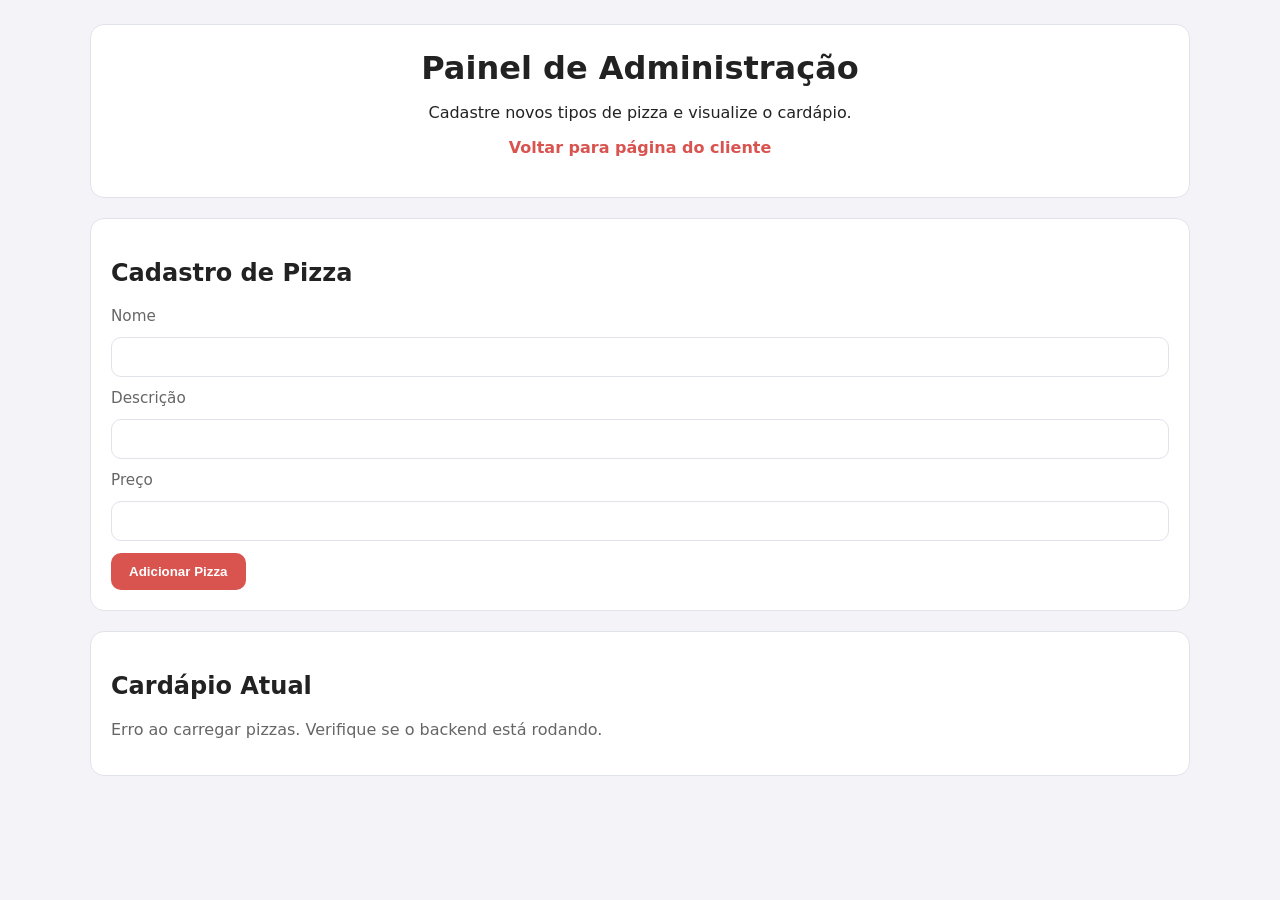
==== ProjetoComputacaoDistribuidaG2/Frotnend/admin.html @ 2ae97d3e "Arrumando erros de nomeacao e adicionado as telas basicas de ADM e USR" ====
<!DOCTYPE html>
<html lang="pt-BR">
<head>
    <meta charset="UTF-8" />
    <meta name="viewport" content="width=device-width, initial-scale=1.0" />
    <title>Painel de Administração - Pizzaria Online</title>
    <style>
        :root {
            --bg: #f4f4f8;
            --card: #ffffff;
            --text: #222;
            --muted: #666;
            --primary: #d9534f;
            --primary-dark: #c9302c;
            --border: #e1e3ea;
        }

        * {
            box-sizing: border-box;
        }

        body {
            margin: 0;
            font-family: Inter, system-ui, sans-serif;
            background: var(--bg);
            color: var(--text);
        }

        .container {
            width: min(1100px, calc(100% - 32px));
            margin: 24px auto;
            display: grid;
            gap: 20px;
        }

        header {
            text-align: center;
            padding: 24px;
            background: var(--card);
            border: 1px solid var(--border);
            border-radius: 14px;
        }

        header h1 {
            margin: 0 0 8px;
        }

        .card {
            background: var(--card);
            border: 1px solid var(--border);
            border-radius: 14px;
            padding: 20px;
        }

        form {
            display: grid;
            gap: 12px;
        }

        label {
            font-size: 0.95rem;
            color: var(--muted);
        }

        input {
            width: 100%;
            padding: 10px 12px;
            border-radius: 10px;
            border: 1px solid var(--border);
            font-size: 1rem;
        }

        button {
            width: fit-content;
            padding: 11px 18px;
            border: none;
            border-radius: 10px;
            background: var(--primary);
            color: #fff;
            font-weight: 600;
            cursor: pointer;
        }

        button:hover {
            background: var(--primary-dark);
        }

        table {
            width: 100%;
            border-collapse: collapse;
            margin-top: 12px;
        }

        th,
        td {
            padding: 10px 12px;
            border-bottom: 1px solid var(--border);
            text-align: left;
        }

        th {
            color: var(--muted);
        }

        .message {
            margin-top: 12px;
            color: var(--muted);
        }

        a {
            color: var(--primary);
            text-decoration: none;
            font-weight: 600;
        }

        a:hover {
            text-decoration: underline;
        }

        @media (max-width: 720px) {
            .container {
                width: calc(100% - 24px);
            }
        }
    </style>
</head>
<body>
    <div class="container">
        <header>
            <h1>Painel de Administração</h1>
            <p>Cadastre novos tipos de pizza e visualize o cardápio.</p>
            <p><a href="index.html">Voltar para página do cliente</a></p>
        </header>

        <section class="card">
            <h2>Cadastro de Pizza</h2>
            <form id="pizza-form">
                <label>Nome</label>
                <input type="text" id="pizza-nome" required />

                <label>Descrição</label>
                <input type="text" id="pizza-descricao" required />

                <label>Preço</label>
                <input type="number" id="pizza-preco" step="0.01" min="0" required />

                <button type="submit">Adicionar Pizza</button>
            </form>
        </section>

        <section class="card">
            <h2>Cardápio Atual</h2>
            <div id="pizza-list">Carregando pizzas...</div>
        </section>
    </div>

    <script>
        const baseUrl = "http://127.0.0.1:8000";

        const pizzaForm = document.getElementById("pizza-form");
        const pizzaList = document.getElementById("pizza-list");

        async function fetchPizzas() {
            try {
                const response = await fetch(`${baseUrl}/pizzas`);
                const pizzas = await response.json();
                renderPizzas(pizzas);
            } catch (error) {
                pizzaList.innerHTML = `<p class="message">Erro ao carregar pizzas. Verifique se o backend está rodando.</p>`;
            }
        }

        function renderPizzas(pizzas) {
            if (!pizzas.length) {
                pizzaList.innerHTML = `<p class="message">Nenhuma pizza encontrada.</p>`;
                return;
            }

            pizzaList.innerHTML = `
                <table>
                    <thead>
                        <tr><th>ID</th><th>Nome</th><th>Descrição</th><th>Preço</th></tr>
                    </thead>
                    <tbody>
                        ${pizzas
                            .map(
                                pizza => `
                            <tr>
                                <td>${pizza.id}</td>
                                <td>${pizza.nome}</td>
                                <td>${pizza.descricao}</td>
                                <td>R$ ${pizza.preco.toFixed(2)}</td>
                            </tr>`
                            )
                            .join("")}
                    </tbody>
                </table>
            `;
        }

        pizzaForm.addEventListener("submit", async event => {
            event.preventDefault();

            const nome = document.getElementById("pizza-nome").value.trim();
            const descricao = document.getElementById("pizza-descricao").value.trim();
            const preco = parseFloat(document.getElementById("pizza-preco").value);

            if (!nome || !descricao || Number.isNaN(preco)) return;

            try {
                await fetch(`${baseUrl}/pizzas`, {
                    method: "POST",
                    headers: {
                        "Content-Type": "application/json"
                    },
                    body: JSON.stringify({ nome, descricao, preco })
                });

                pizzaForm.reset();
                fetchPizzas();
            } catch (error) {
                alert("Erro ao cadastrar pizza. Verifique o backend.");
            }
        });

        fetchPizzas();
    </script>
</body>
</html>
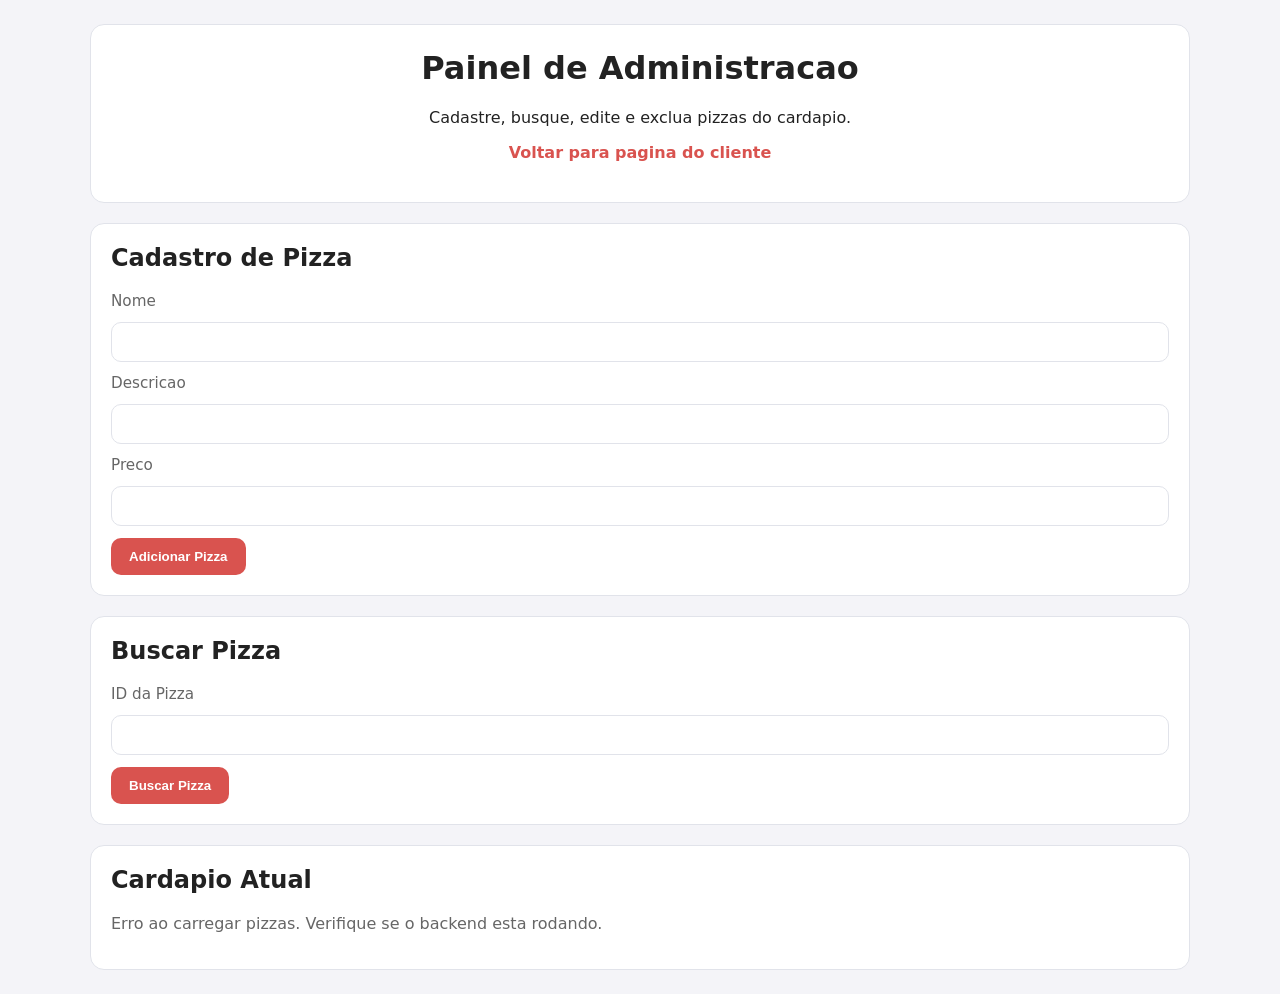
==== commit a1aab09c: "Adiciona acoes de administracao no frontend" ====
--- a/ProjetoComputacaoDistribuidaG2/Frotnend/admin.html
+++ b/ProjetoComputacaoDistribuidaG2/Frotnend/admin.html
@@ -3,7 +3,7 @@
 <head>
     <meta charset="UTF-8" />
     <meta name="viewport" content="width=device-width, initial-scale=1.0" />
-    <title>Painel de Administração - Pizzaria Online</title>
+    <title>Painel de Administracao - Pizzaria Online</title>
     <style>
         :root {
             --bg: #f4f4f8;
@@ -13,6 +13,8 @@
             --primary: #d9534f;
             --primary-dark: #c9302c;
             --border: #e1e3ea;
+            --danger: #b42318;
+            --dark: #333;
         }
 
         * {
@@ -33,23 +35,22 @@
             gap: 20px;
         }
 
-        header {
-            text-align: center;
-            padding: 24px;
-            background: var(--card);
-            border: 1px solid var(--border);
-            border-radius: 14px;
-        }
-
-        header h1 {
-            margin: 0 0 8px;
-        }
-
+        header,
         .card {
             background: var(--card);
             border: 1px solid var(--border);
             border-radius: 14px;
             padding: 20px;
+        }
+
+        header {
+            text-align: center;
+            padding: 24px;
+        }
+
+        header h1,
+        .card h2 {
+            margin-top: 0;
         }
 
         form {
@@ -96,14 +97,10 @@
             padding: 10px 12px;
             border-bottom: 1px solid var(--border);
             text-align: left;
+            vertical-align: top;
         }
 
         th {
-            color: var(--muted);
-        }
-
-        .message {
-            margin-top: 12px;
             color: var(--muted);
         }
 
@@ -117,9 +114,44 @@
             text-decoration: underline;
         }
 
+        .actions,
+        .table-actions {
+            display: flex;
+            flex-wrap: wrap;
+            gap: 8px;
+        }
+
+        .secondary-button,
+        .edit-button {
+            background: var(--dark);
+        }
+
+        .secondary-button:hover,
+        .edit-button:hover {
+            background: #111;
+        }
+
+        .danger-button {
+            background: var(--danger);
+        }
+
+        .danger-button:hover {
+            background: #7a1712;
+        }
+
+        .message {
+            margin-top: 12px;
+            color: var(--muted);
+        }
+
         @media (max-width: 720px) {
             .container {
                 width: calc(100% - 24px);
+            }
+
+            table {
+                display: block;
+                overflow-x: auto;
             }
         }
     </style>
@@ -127,29 +159,44 @@
 <body>
     <div class="container">
         <header>
-            <h1>Painel de Administração</h1>
-            <p>Cadastre novos tipos de pizza e visualize o cardápio.</p>
-            <p><a href="index.html">Voltar para página do cliente</a></p>
+            <h1>Painel de Administracao</h1>
+            <p>Cadastre, busque, edite e exclua pizzas do cardapio.</p>
+            <p><a href="index.html">Voltar para pagina do cliente</a></p>
         </header>
 
         <section class="card">
             <h2>Cadastro de Pizza</h2>
             <form id="pizza-form">
-                <label>Nome</label>
+                <input type="hidden" id="pizza-id" />
+
+                <label for="pizza-nome">Nome</label>
                 <input type="text" id="pizza-nome" required />
 
-                <label>Descrição</label>
+                <label for="pizza-descricao">Descricao</label>
                 <input type="text" id="pizza-descricao" required />
 
-                <label>Preço</label>
+                <label for="pizza-preco">Preco</label>
                 <input type="number" id="pizza-preco" step="0.01" min="0" required />
 
-                <button type="submit">Adicionar Pizza</button>
+                <div class="actions">
+                    <button type="submit" id="pizza-submit">Adicionar Pizza</button>
+                    <button type="button" id="pizza-cancel" class="secondary-button" hidden>Cancelar edicao</button>
+                </div>
             </form>
         </section>
 
         <section class="card">
-            <h2>Cardápio Atual</h2>
+            <h2>Buscar Pizza</h2>
+            <form id="pizza-search-form">
+                <label for="pizza-search-id">ID da Pizza</label>
+                <input type="number" id="pizza-search-id" min="1" required />
+                <button type="submit">Buscar Pizza</button>
+            </form>
+            <div id="pizza-search-result"></div>
+        </section>
+
+        <section class="card">
+            <h2>Cardapio Atual</h2>
             <div id="pizza-list">Carregando pizzas...</div>
         </section>
     </div>
@@ -158,7 +205,15 @@
         const baseUrl = "http://127.0.0.1:8000";
 
         const pizzaForm = document.getElementById("pizza-form");
+        const pizzaSearchForm = document.getElementById("pizza-search-form");
         const pizzaList = document.getElementById("pizza-list");
+        const pizzaSearchResult = document.getElementById("pizza-search-result");
+        const pizzaIdInput = document.getElementById("pizza-id");
+        const pizzaNomeInput = document.getElementById("pizza-nome");
+        const pizzaDescricaoInput = document.getElementById("pizza-descricao");
+        const pizzaPrecoInput = document.getElementById("pizza-preco");
+        const pizzaSubmit = document.getElementById("pizza-submit");
+        const pizzaCancel = document.getElementById("pizza-cancel");
 
         async function fetchPizzas() {
             try {
@@ -166,62 +221,138 @@
                 const pizzas = await response.json();
                 renderPizzas(pizzas);
             } catch (error) {
-                pizzaList.innerHTML = `<p class="message">Erro ao carregar pizzas. Verifique se o backend está rodando.</p>`;
-            }
-        }
-
-        function renderPizzas(pizzas) {
+                pizzaList.innerHTML = `<p class="message">Erro ao carregar pizzas. Verifique se o backend esta rodando.</p>`;
+            }
+        }
+
+        function pizzaRow(pizza) {
+            return `
+                <tr>
+                    <td>${pizza.id}</td>
+                    <td>${pizza.nome}</td>
+                    <td>${pizza.descricao}</td>
+                    <td>R$ ${Number(pizza.preco).toFixed(2)}</td>
+                    <td>
+                        <div class="table-actions">
+                            <button type="button" class="edit-button" onclick="editPizza(${pizza.id})">Editar</button>
+                            <button type="button" class="danger-button" onclick="deletePizza(${pizza.id})">Excluir</button>
+                        </div>
+                    </td>
+                </tr>
+            `;
+        }
+
+        function renderPizzaTable(target, pizzas) {
             if (!pizzas.length) {
-                pizzaList.innerHTML = `<p class="message">Nenhuma pizza encontrada.</p>`;
+                target.innerHTML = `<p class="message">Nenhuma pizza encontrada.</p>`;
                 return;
             }
 
-            pizzaList.innerHTML = `
+            target.innerHTML = `
                 <table>
                     <thead>
-                        <tr><th>ID</th><th>Nome</th><th>Descrição</th><th>Preço</th></tr>
+                        <tr><th>ID</th><th>Nome</th><th>Descricao</th><th>Preco</th><th>Acoes</th></tr>
                     </thead>
-                    <tbody>
-                        ${pizzas
-                            .map(
-                                pizza => `
-                            <tr>
-                                <td>${pizza.id}</td>
-                                <td>${pizza.nome}</td>
-                                <td>${pizza.descricao}</td>
-                                <td>R$ ${pizza.preco.toFixed(2)}</td>
-                            </tr>`
-                            )
-                            .join("")}
-                    </tbody>
+                    <tbody>${pizzas.map(pizzaRow).join("")}</tbody>
                 </table>
             `;
         }
 
+        function renderPizzas(pizzas) {
+            renderPizzaTable(pizzaList, pizzas);
+        }
+
+        function fillPizzaForm(pizza) {
+            pizzaIdInput.value = pizza.id;
+            pizzaNomeInput.value = pizza.nome;
+            pizzaDescricaoInput.value = pizza.descricao;
+            pizzaPrecoInput.value = pizza.preco;
+            pizzaSubmit.textContent = "Atualizar Pizza";
+            pizzaCancel.hidden = false;
+        }
+
+        function resetPizzaForm() {
+            pizzaForm.reset();
+            pizzaIdInput.value = "";
+            pizzaSubmit.textContent = "Adicionar Pizza";
+            pizzaCancel.hidden = true;
+        }
+
         pizzaForm.addEventListener("submit", async event => {
             event.preventDefault();
 
-            const nome = document.getElementById("pizza-nome").value.trim();
-            const descricao = document.getElementById("pizza-descricao").value.trim();
-            const preco = parseFloat(document.getElementById("pizza-preco").value);
+            const pizzaId = pizzaIdInput.value;
+            const nome = pizzaNomeInput.value.trim();
+            const descricao = pizzaDescricaoInput.value.trim();
+            const preco = parseFloat(pizzaPrecoInput.value);
 
             if (!nome || !descricao || Number.isNaN(preco)) return;
 
             try {
-                await fetch(`${baseUrl}/pizzas`, {
-                    method: "POST",
+                await fetch(`${baseUrl}/pizzas${pizzaId ? `/${pizzaId}` : ""}`, {
+                    method: pizzaId ? "PUT" : "POST",
                     headers: {
                         "Content-Type": "application/json"
                     },
                     body: JSON.stringify({ nome, descricao, preco })
                 });
 
-                pizzaForm.reset();
+                resetPizzaForm();
                 fetchPizzas();
-            } catch (error) {
-                alert("Erro ao cadastrar pizza. Verifique o backend.");
+                pizzaSearchResult.innerHTML = "";
+            } catch (error) {
+                alert("Erro ao salvar pizza. Verifique se o backend esta rodando.");
             }
         });
+
+        pizzaSearchForm.addEventListener("submit", async event => {
+            event.preventDefault();
+
+            const pizzaId = document.getElementById("pizza-search-id").value;
+            if (!pizzaId) return;
+
+            try {
+                const response = await fetch(`${baseUrl}/pizzas/${pizzaId}`);
+                const pizza = await response.json();
+                renderPizzaTable(pizzaSearchResult, pizza ? [pizza] : []);
+            } catch (error) {
+                pizzaSearchResult.innerHTML = `<p class="message">Erro ao buscar pizza.</p>`;
+            }
+        });
+
+        pizzaCancel.addEventListener("click", resetPizzaForm);
+
+        window.editPizza = async function (pizzaId) {
+            try {
+                const response = await fetch(`${baseUrl}/pizzas/${pizzaId}`);
+                const pizza = await response.json();
+                if (!pizza) {
+                    alert("Pizza nao encontrada.");
+                    return;
+                }
+
+                fillPizzaForm(pizza);
+                window.scrollTo({ top: 0, behavior: "smooth" });
+            } catch (error) {
+                alert("Erro ao carregar pizza.");
+            }
+        };
+
+        window.deletePizza = async function (pizzaId) {
+            if (!confirm("Deseja excluir esta pizza?")) return;
+
+            try {
+                await fetch(`${baseUrl}/pizzas/${pizzaId}`, {
+                    method: "DELETE"
+                });
+
+                resetPizzaForm();
+                fetchPizzas();
+                pizzaSearchResult.innerHTML = "";
+            } catch (error) {
+                alert("Erro ao excluir pizza.");
+            }
+        };
 
         fetchPizzas();
     </script>
